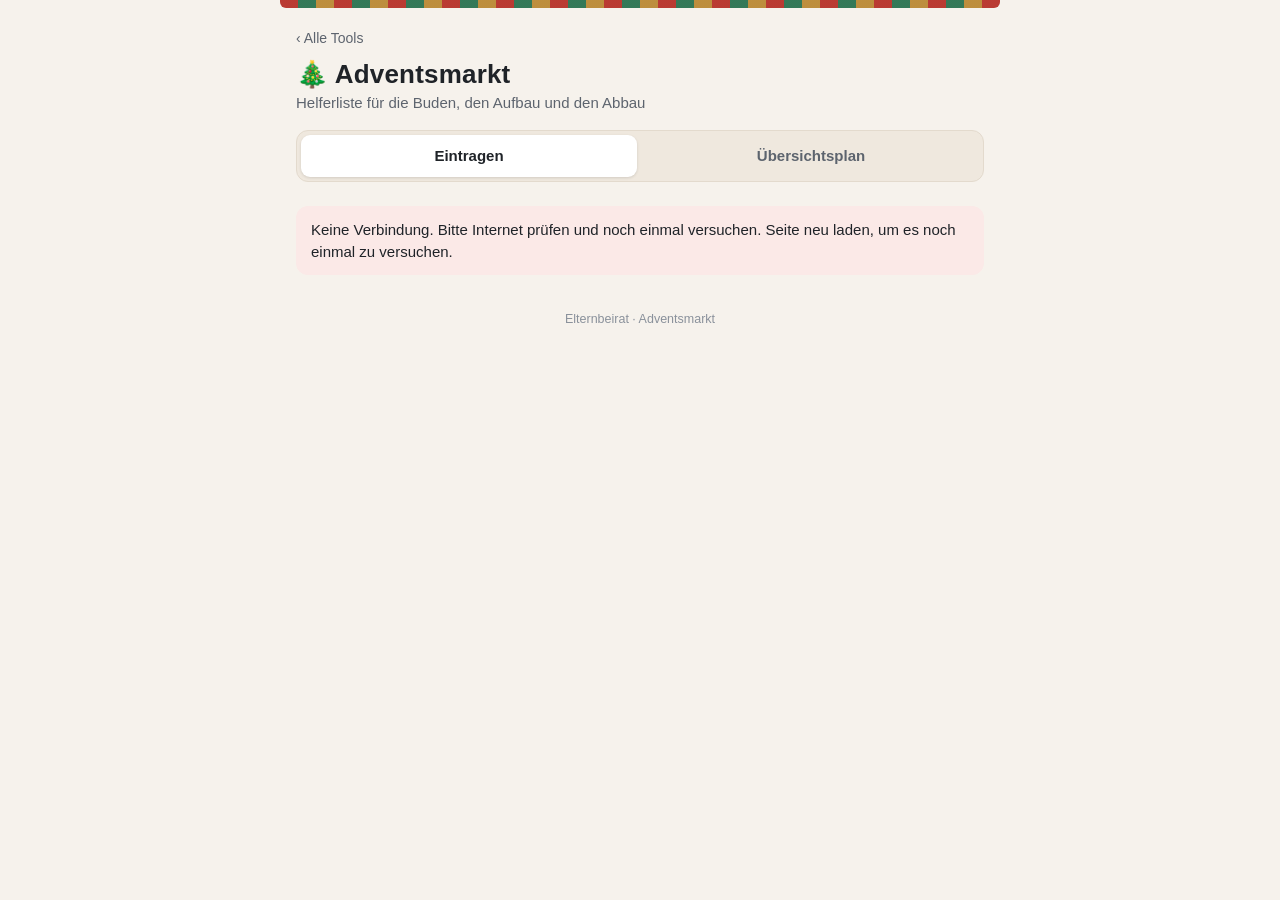
==== adventsmarkt/index.html @ a5491140 "Add files via upload" ====
<!DOCTYPE html>
<html lang="de">
<head>
<meta charset="UTF-8">
<meta name="viewport" content="width=device-width, initial-scale=1.0">
<meta name="theme-color" content="#b3261e">
<title>Adventsmarkt · Eintragen</title>
<link rel="icon" href="data:image/svg+xml,<svg xmlns='http://www.w3.org/2000/svg' viewBox='0 0 100 100'><text y='.9em' font-size='90'>🎄</text></svg>">
<link rel="stylesheet" href="style.css">
</head>
<body>
<div class="garland"></div>
<div class="wrap">
  <header class="top">
    <a class="back" href="../">‹ Alle Tools</a>
    <h1>🎄 <span id="titel">Adventsmarkt</span></h1>
    <div class="sub" id="untertitel">Helferliste für die Buden, den Aufbau und den Abbau</div>
    <nav class="tabs">
      <a href="./" aria-current="page">Eintragen</a>
      <a href="plan.html">Übersichtsplan</a>
    </nav>
  </header>

  <div id="loading" class="loading"><span class="spinner"></span> Lade aktuelle Belegung …</div>
  <div id="msg" class="notice err hidden" role="alert"></div>

  <!-- Bestätigung -->
  <section id="done" class="card hidden" aria-live="polite"></section>

  <!-- Einträge auf diesem Gerät -->
  <section id="mine" class="card mine hidden">
    <h2>Deine Einträge</h2>
    <div class="muted small">Auf diesem Gerät gespeichert.</div>
    <div id="mineList"></div>
  </section>

  <!-- Formular -->
  <section id="formCard" class="card hidden">
    <h2 id="formTitle">Eintragen</h2>
    <div class="muted small" id="formHint">Trag dich ein, die App teilt dir automatisch einen freien Platz zu.</div>
    <div id="adminBanner" class="notice info hidden"></div>
    <div id="fullBanner" class="notice info hidden"></div>

    <form id="form" novalidate>
      <label class="field" for="name">Dein Name</label>
      <input type="text" id="name" name="name" autocomplete="name" maxlength="60" placeholder="z. B. Anna Müller" required>

      <label class="field">Klasse deines Kindes</label>
      <div class="classes" id="klassen" role="radiogroup" aria-label="Klasse"></div>

      <label class="field">Welche Schicht?</label>
      <div class="stack" id="schichten" role="radiogroup" aria-label="Schicht"></div>

      <div id="rolleBox">
        <label class="field">Bude oder Springer?</label>
        <div class="stack" id="rollen" role="radiogroup" aria-label="Aufgabe"></div>
      </div>

      <label class="field">Hilfst du auch beim Auf- oder Abbau?</label>
      <div class="stack" id="aufabbau"></div>

      <div id="formErr" class="notice err hidden" role="alert"></div>
      <div class="actions">
        <button type="submit" class="btn primary block" id="submitBtn">Eintragen</button>
        <div class="row" id="editBtns" style="justify-content:space-between">
          <button type="button" class="btn" id="cancelBtn">Abbrechen</button>
          <button type="button" class="btn danger" id="deleteBtn">Eintrag löschen</button>
        </div>
      </div>
    </form>
    <p class="muted small" style="margin:16px 0 0">Dein Name und die Klasse deines Kindes stehen im Übersichtsplan, den alle mit dem Link sehen können. Die Angaben werden nur für die Organisation des Adventsmarkts genutzt, nicht weitergegeben und nach dem Markt gelöscht.</p>
  </section>

  <!-- Eintrag mit Code öffnen -->
  <section id="codeCard" class="card hidden">
    <h2>Eintrag ändern oder löschen</h2>
    <div class="muted small">Gib den Code ein, den du beim Eintragen bekommen hast.</div>
    <form id="codeForm" class="row" style="margin-top:12px;flex-wrap:nowrap">
      <input type="text" id="codeInput" placeholder="z. B. K7M-4QX" autocomplete="off" autocapitalize="characters" spellcheck="false" maxlength="9" style="text-transform:uppercase;letter-spacing:2px">
      <button type="submit" class="btn" id="codeBtn">Öffnen</button>
    </form>
    <div id="codeErr" class="notice err hidden" role="alert"></div>
    <div class="muted small" style="margin-top:10px">Code vergessen? Melde dich beim Elternbeirat.</div>
  </section>

  <div class="foot">Elternbeirat · Adventsmarkt</div>
</div>

<script src="config.js"></script>
<script src="app.js"></script>
<script>
(function () {
  'use strict';
  var $ = AM.$, $$ = AM.$$, esc = AM.esc;
  var S = null;          // aktueller Stand vom Server
  var editing = null;    // { entry, auth: {code} | {pin, id} }
  var params = new URLSearchParams(location.search);

  function showMsg(text) { var m = $('#msg'); m.textContent = text; m.classList.toggle('hidden', !text); }
  function formErr(text) { var m = $('#formErr'); m.textContent = text || ''; m.classList.toggle('hidden', !text); if (text) m.scrollIntoView({ block: 'center', behavior: 'smooth' }); }

  // ---------- Laden ----------
  function load() {
    if (!AM.apiUrl()) {
      $('#loading').classList.add('hidden');
      showMsg('Einrichtung fehlt: In adventsmarkt/config.js ist noch keine Web-App-URL eingetragen (siehe README).');
      return;
    }
    AM.api('state').then(function (r) {
      if (!r.ok) throw new Error(r.error);
      S = r.state;
      $('#loading').classList.add('hidden');
      renderHead();
      buildStatic();
      renderMine();
      renderForm();
      $('#formCard').classList.remove('hidden');
      $('#codeCard').classList.remove('hidden');
      var code = params.get('code');
      var adminId = params.get('admin');
      if (code) openByCode(code);
      else if (adminId && AM.getAdminPin()) openAdmin(adminId);
    }).catch(function (e) {
      $('#loading').classList.add('hidden');
      showMsg(e.message + ' Seite neu laden, um es noch einmal zu versuchen.');
    });
  }

  function renderHead() {
    var c = S.config;
    $('#titel').textContent = c.titel;
    $('#untertitel').textContent = c.datum + ' · Helferliste für Buden, Aufbau und Abbau';
    document.title = c.titel + ' · Eintragen';
  }

  // ---------- Formular aufbauen ----------
  function choice(type, name, value, title, desc, extraClass) {
    return '<label class="choice ' + (extraClass || '') + '"><input type="' + type + '" name="' + name + '" value="' + esc(value) + '">' +
      '<span><span class="t">' + title + '</span>' + (desc != null ? '<span class="d" data-desc="' + esc(value) + '">' + desc + '</span>' : '') + '</span></label>';
  }

  function buildStatic() {
    var c = S.config, z = c.zeiten;
    $('#klassen').innerHTML = c.klassen.map(function (k) { return choice('radio', 'klasse', k, esc(k)); }).join('');
    $('#schichten').innerHTML =
      choice('radio', 'schicht', '1', 'Schicht 1 · ' + esc(z.s1), '') +
      choice('radio', 'schicht', '2', 'Schicht 2 · ' + esc(z.s2), '') +
      choice('radio', 'schicht', 'beide', 'Beide Schichten · ' + esc(z.s1.split('–')[0]) + '–' + esc(z.s2.split('–')[1] || ''), '') +
      choice('radio', 'schicht', 'keine', 'Keine Schicht', 'Ich helfe nur beim Aufbau und/oder Abbau.');
    $('#rollen').innerHTML =
      choice('radio', 'rolle', 'bude', 'An einer Bude', '') +
      choice('radio', 'rolle', 'springer', 'Springer:in', '');
    $('#aufabbau').innerHTML =
      choice('checkbox', 'aufbau', 'aufbau', 'Aufbau · ' + esc(z.aufbau), '', 'check') +
      choice('checkbox', 'abbau', 'abbau', 'Abbau · ' + esc(z.abbau), '', 'check');
    $('#form').addEventListener('change', renderForm);
  }

  function val(name) { var el = $('input[name="' + name + '"]:checked'); return el ? el.value : ''; }
  function setDesc(value, html) { var d = $('[data-desc="' + value + '"]'); if (d) d.innerHTML = html; }
  function setEnabled(name, value, on) {
    var el = $('input[name="' + name + '"][value="' + value + '"]');
    el.disabled = !on;
    if (!on && el.checked) el.checked = false;
  }
  function frei(n, total, what, fullText) {
    return n > 0 ? 'noch ' + n + ' von ' + total + ' ' + what + ' frei' : '<span class="full">' + fullText + '</span>';
  }

  function renderForm() {
    if (!S) return;
    var c = S.config, f = AM.freeCounts(S, editing && editing.entry.id);
    var budeTotal = c.buden * c.proBude;
    var a1 = f.s1.bude > 0 || f.s1.springer > 0;
    var a2 = f.s2.bude > 0 || f.s2.springer > 0;
    var bothBude = f.s1.bude > 0 && f.s2.bude > 0, bothSpr = f.s1.springer > 0 && f.s2.springer > 0;
    var aAuf = f.aufbau > 0, aAb = f.abbau > 0;

    function shiftDesc(fs) {
      return frei(fs.bude, budeTotal, 'Budenplätzen', 'Buden voll') + ' · ' + frei(fs.springer, c.springer, 'Springer-Plätzen', 'Springer voll');
    }
    setDesc('1', shiftDesc(f.s1));
    setDesc('2', shiftDesc(f.s2));
    setDesc('beide', bothBude || bothSpr ? 'Wir versuchen, dich beide Stunden an dieselbe Bude zu setzen.' : '<span class="full">nicht mehr möglich</span>');
    setEnabled('schicht', '1', a1);
    setEnabled('schicht', '2', a2);
    setEnabled('schicht', 'beide', bothBude || bothSpr);
    setEnabled('schicht', 'keine', aAuf || aAb || (editing && (editing.entry.aufbau || editing.entry.abbau)));

    // keine Schicht frei -> Hinweis und Auf-/Abbau anbieten
    var noShift = !a1 && !a2;
    var fb = $('#fullBanner');
    if (noShift && (aAuf || aAb)) {
      fb.innerHTML = '<b>Alle Schichten an den Buden sind besetzt.</b> Beim ' +
        (aAuf && aAb ? 'Aufbau und Abbau' : aAuf ? 'Aufbau' : 'Abbau') + ' wird aber noch Hilfe gebraucht. Magst du dort mit anpacken?';
      fb.classList.remove('hidden');
      if (!val('schicht')) $('input[name="schicht"][value="keine"]').checked = true;
    } else fb.classList.add('hidden');

    var allFull = noShift && !aAuf && !aAb;
    $('#form').classList.toggle('hidden', allFull && !editing);
    if (allFull && !editing) { fb.innerHTML = '<b>Alle Plätze sind vergeben.</b> Vielen Dank an alle, die sich eingetragen haben!'; fb.classList.remove('hidden'); }

    // Rolle
    var sch = val('schicht');
    $('#rolleBox').classList.toggle('hidden', !sch || sch === 'keine');
    var bude = sch === '1' ? f.s1.bude > 0 : sch === '2' ? f.s2.bude > 0 : sch === 'beide' ? bothBude : true;
    var spr = sch === '1' ? f.s1.springer > 0 : sch === '2' ? f.s2.springer > 0 : sch === 'beide' ? bothSpr : true;
    setEnabled('rolle', 'bude', bude);
    setEnabled('rolle', 'springer', spr);
    setDesc('bude', bude ? 'Verkauf zu zweit an einer der ' + c.buden + ' Buden.' : '<span class="full">in dieser Schicht voll</span>');
    setDesc('springer', spr ? 'Springt bei Pausen und Engpässen ein. Je ein:e Springer:in ist für zwei Buden zuständig.' : '<span class="full">in dieser Schicht voll</span>');
    if (sch && sch !== 'keine' && !val('rolle')) {
      if (bude && !spr) $('input[name="rolle"][value="bude"]').checked = true;
      if (spr && !bude) $('input[name="rolle"][value="springer"]').checked = true;
    }

    // Auf-/Abbau (eigener Platz zählt als frei)
    setEnabled('aufbau', 'aufbau', aAuf);
    setEnabled('abbau', 'abbau', aAb);
    setDesc('aufbau', frei(f.aufbau, c.aufbau, 'Plätzen', 'alle Plätze vergeben'));
    setDesc('abbau', frei(f.abbau, c.abbau, 'Plätzen', 'alle Plätze vergeben'));
  }

  // ---------- Meine Einträge ----------
  function summary(x) {
    var z = S.config.zeiten, parts = [];
    if (x.aufbau) parts.push('Aufbau');
    if (x.s1) parts.push('Schicht 1: ' + AM.slotText(x.s1));
    if (x.s2) parts.push('Schicht 2: ' + AM.slotText(x.s2));
    if (x.abbau) parts.push('Abbau');
    return parts.join(' · ');
  }

  function renderMine() {
    var mine = AM.loadMine();
    var byId = {};
    S.entries.forEach(function (x) { byId[x.id] = x; });
    var list = mine.filter(function (m) { if (byId[m.id]) return true; AM.forgetMine(m.id); return false; });
    $('#mine').classList.toggle('hidden', !list.length);
    $('#mineList').innerHTML = list.map(function (m) {
      var x = byId[m.id];
      return '<div class="item"><div class="who">' + esc(x.name) + ' <span class="muted">(' + esc(x.klasse) + ')</span></div>' +
        '<div class="small muted">' + esc(summary(x)) + '</div>' +
        '<div class="small muted">Code: <b>' + esc(AM.fmtCode(m.code)) + '</b></div>' +
        '<div class="row" style="margin-top:8px"><button class="btn small" data-edit="' + esc(m.id) + '">Ändern</button>' +
        '<button class="btn small danger" data-del="' + esc(m.id) + '">Löschen</button></div></div>';
    }).join('');
  }

  $('#mineList').addEventListener('click', function (ev) {
    var t = ev.target.closest('button'); if (!t) return;
    var id = t.dataset.edit || t.dataset.del;
    var m = AM.loadMine().filter(function (x) { return x.id === id; })[0];
    if (!m) return;
    if (t.dataset.edit) {
      AM.busy(t, true, 'Lade …');
      AM.api('get', { code: m.code, id: m.id }).then(function (r) {
        AM.busy(t, false);
        if (!r.ok) { showMsg(r.error); return; }
        S = r.state; startEdit(r.entry, { code: m.code });
      }).catch(function (e) { AM.busy(t, false); showMsg(e.message); });
    } else {
      var x = S.entries.filter(function (e) { return e.id === id; })[0];
      if (!confirm('Eintrag von ' + (x ? x.name : 'dir') + ' wirklich löschen? Die Plätze werden wieder frei.')) return;
      AM.busy(t, true, 'Lösche …');
      AM.api('delete', { code: m.code, id: m.id }).then(function (r) {
        if (!r.ok) { AM.busy(t, false); showMsg(r.error); return; }
        AM.forgetMine(id); S = r.state; renderMine(); renderForm(); showMsg('');
        flash('Der Eintrag wurde gelöscht.');
      }).catch(function (e) { AM.busy(t, false); showMsg(e.message); });
    }
  });

  function flash(text) {
    var d = $('#done');
    d.innerHTML = '<div class="notice ok" style="margin:0">' + esc(text) + '</div>';
    d.classList.remove('hidden');
    $('#formCard').classList.remove('hidden');
    $('#codeCard').classList.remove('hidden');
    d.scrollIntoView({ block: 'center', behavior: 'smooth' });
  }

  // ---------- Bearbeiten ----------
  function startEdit(entry, auth) {
    editing = { entry: entry, auth: auth };
    $('#done').classList.add('hidden');
    $('#formCard').classList.remove('hidden');
    $('#codeCard').classList.remove('hidden');
    $('#form').reset();
    $('#name').value = entry.name;
    var k = $('input[name="klasse"][value="' + entry.klasse + '"]'); if (k) k.checked = true;
    var sch = entry.s1 && entry.s2 ? 'beide' : entry.s1 ? '1' : entry.s2 ? '2' : 'keine';
    $('input[name="schicht"][value="' + sch + '"]').checked = true;
    var slot = entry.s1 || entry.s2;
    if (slot) $('input[name="rolle"][value="' + (/^Springer/.test(slot) ? 'springer' : 'bude') + '"]').checked = true;
    $('input[name="aufbau"]').checked = !!entry.aufbau;
    $('input[name="abbau"]').checked = !!entry.abbau;
    $('#formTitle').textContent = 'Eintrag ändern';
    $('#formHint').textContent = 'Aktuell: ' + summary(entry) + '. Bleibt deine Schicht gleich, behältst du deinen Platz.';
    $('#submitBtn').textContent = 'Änderungen speichern';
    $('#editBtns').classList.remove('hidden');
    var ab = $('#adminBanner');
    if (auth.pin) { ab.textContent = 'Verwaltung: Du bearbeitest den Eintrag von ' + entry.name + ' (Code ' + AM.fmtCode(entry.code) + ').'; ab.classList.remove('hidden'); }
    else ab.classList.add('hidden');
    formErr('');
    renderForm();
    $('#formCard').scrollIntoView({ behavior: 'smooth', block: 'start' });
  }

  function stopEdit() {
    editing = null;
    $('#form').reset();
    $('#formTitle').textContent = 'Eintragen';
    $('#formHint').textContent = 'Trag dich ein, die App teilt dir automatisch einen freien Platz zu.';
    $('#submitBtn').textContent = 'Eintragen';
    $('#editBtns').classList.add('hidden');
    $('#adminBanner').classList.add('hidden');
    formErr('');
    if (params.has('code') || params.has('admin')) history.replaceState(null, '', location.pathname);
    renderForm();
  }

  $('#cancelBtn').addEventListener('click', stopEdit);
  $('#deleteBtn').addEventListener('click', function () {
    if (!editing) return;
    if (!confirm('Eintrag von ' + editing.entry.name + ' wirklich löschen? Die Plätze werden wieder frei.')) return;
    var btn = this; AM.busy(btn, true, 'Lösche …');
    AM.api('delete', Object.assign({ id: editing.entry.id }, editing.auth)).then(function (r) {
      AM.busy(btn, false);
      if (!r.ok) { formErr(r.error); return; }
      AM.forgetMine(editing.entry.id); S = r.state; stopEdit(); renderMine();
      flash('Der Eintrag wurde gelöscht.');
    }).catch(function (e) { AM.busy(btn, false); formErr(e.message); });
  });

  function openByCode(code) {
    var btn = $('#codeBtn'); AM.busy(btn, true, '…');
    $('#codeErr').classList.add('hidden');
    AM.api('get', { code: code }).then(function (r) {
      AM.busy(btn, false);
      if (!r.ok) { $('#codeErr').textContent = r.error; $('#codeErr').classList.remove('hidden'); return; }
      S = r.state; AM.rememberMine(r.entry); renderMine();
      startEdit(r.entry, { code: r.entry.code });
    }).catch(function (e) { AM.busy(btn, false); $('#codeErr').textContent = e.message; $('#codeErr').classList.remove('hidden'); });
  }

  function openAdmin(id) {
    AM.api('get', { pin: AM.getAdminPin(), id: id }).then(function (r) {
      if (!r.ok) { showMsg(r.error); return; }
      S = r.state; startEdit(r.entry, { pin: AM.getAdminPin() });
    }).catch(function (e) { showMsg(e.message); });
  }

  $('#codeForm').addEventListener('submit', function (ev) {
    ev.preventDefault();
    var c = $('#codeInput').value.toUpperCase().replace(/[^A-Z0-9]/g, '');
    if (c.length !== 6) { $('#codeErr').textContent = 'Der Code hat 6 Zeichen.'; $('#codeErr').classList.remove('hidden'); return; }
    openByCode(c);
  });

  // ---------- Absenden ----------
  $('#form').addEventListener('submit', function (ev) {
    ev.preventDefault();
    formErr('');
    var data = {
      name: $('#name').value.replace(/\s+/g, ' ').trim(),
      klasse: val('klasse'),
      schicht: val('schicht'),
      rolle: val('rolle'),
      aufbau: $('input[name="aufbau"]').checked,
      abbau: $('input[name="abbau"]').checked
    };
    if (data.name.length < 2) { formErr('Bitte deinen Namen eintragen.'); $('#name').focus(); return; }
    if (!data.klasse) return formErr('Bitte die Klasse deines Kindes auswählen.');
    if (!data.schicht) return formErr('Bitte eine Schicht auswählen.');
    if (data.schicht !== 'keine' && !data.rolle) return formErr('Bitte auswählen: an einer Bude oder als Springer:in.');
    if (data.schicht === 'keine' && !data.aufbau && !data.abbau) return formErr('Bitte Aufbau und/oder Abbau ankreuzen.');
    if (data.schicht === 'keine') data.rolle = '';

    if (!editing) {
      var dup = S.entries.filter(function (x) { return x.name.toLowerCase() === data.name.toLowerCase(); })[0];
      if (dup && !confirm('Es gibt schon einen Eintrag für „' + dup.name + '“. Trotzdem einen weiteren anlegen?\n\nZum Ändern deines bisherigen Eintrags auf „Abbrechen“ tippen und unten deinen Code eingeben.')) return;
    }

    var btn = $('#submitBtn');
    AM.busy(btn, true, editing ? 'Speichere …' : 'Trage ein …');
    var call = editing
      ? AM.api('update', Object.assign({ id: editing.entry.id, data: data }, editing.auth))
      : AM.api('create', { data: data });
    var wasEdit = !!editing, wasAdmin = editing && editing.auth.pin;
    call.then(function (r) {
      AM.busy(btn, false);
      if (r.state) S = r.state;
      if (!r.ok) { renderForm(); formErr(r.error); return; }
      if (!wasAdmin) AM.rememberMine(r.entry);
      stopEdit();
      $('#form').reset(); renderForm();
      renderMine();
      showDone(r.entry, wasEdit, wasAdmin);
    }).catch(function (e) { AM.busy(btn, false); formErr(e.message); });
  });

  // ---------- Bestätigung ----------
  function showDone(x, wasEdit, wasAdmin) {
    var z = S.config.zeiten, items = [];
    function partners(sh) {
      return S.entries.filter(function (e) { return e.id !== x.id && e[sh] === x[sh]; })
        .map(function (e) { return esc(e.name) + ' (' + esc(e.klasse) + ')'; });
    }
    function shiftItem(sh, nr) {
      var v = x[sh]; if (!v) return;
      var m = v.match(/^Springer (\d+)$/), txt;
      if (m) txt = 'Springer:in für ' + AM.springerBuden(Number(m[1]));
      else {
        var p = partners(sh);
        txt = v + (p.length ? ', zusammen mit ' + p.join(', ') : ', dein:e Partner:in wird noch gesucht');
      }
      items.push('<li><b>Schicht ' + nr + ' · ' + esc(z[sh]) + '</b>' + txt + '</li>');
    }
    if (x.aufbau) items.push('<li><b>Aufbau · ' + esc(z.aufbau) + '</b>Danke fürs Mit-Anpacken!</li>');
    shiftItem('s1', 1); shiftItem('s2', 2);
    if (x.abbau) items.push('<li><b>Abbau · ' + esc(z.abbau) + '</b>Danke fürs Mit-Aufräumen!</li>');
    var link = location.origin + location.pathname + '?code=' + x.code;
    var d = $('#done');
    d.innerHTML =
      '<h2>' + (wasEdit ? 'Änderung gespeichert' : 'Danke, ' + esc(x.name.split(' ')[0]) + '!') + '</h2>' +
      '<div class="muted">' + (wasAdmin ? 'Eintrag von ' + esc(x.name) + ':' : 'Du bist eingeteilt:') + '</div>' +
      '<ul class="assign">' + items.join('') + '</ul>' +
      (wasAdmin ? '' :
      '<div class="codebox"><div class="lbl">Dein persönlicher Code</div><div class="code">' + esc(AM.fmtCode(x.code)) + '</div></div>' +
      '<div class="small muted">Dieses Gerät merkt sich deinen Eintrag. Von einem anderen Gerät aus kannst du ihn mit dem Code ändern oder löschen. Am besten Code oder Link kurz notieren.</div>') +
      '<div class="actions">' +
      (wasAdmin ? '' : '<button class="btn" id="copyLink">Link zum Ändern kopieren</button>') +
      '<a class="btn primary" href="plan.html">Zum Übersichtsplan</a>' +
      '<button class="linkbtn" id="another">Noch jemanden eintragen</button></div>';
    d.classList.remove('hidden');
    $('#formCard').classList.add('hidden');
    $('#codeCard').classList.add('hidden');
    window.scrollTo({ top: 0, behavior: 'smooth' });
    var cl = $('#copyLink');
    if (cl) cl.addEventListener('click', function () {
      var ok = function () { cl.textContent = '✓ Link kopiert'; };
      if (navigator.clipboard && navigator.clipboard.writeText) navigator.clipboard.writeText(link).then(ok, function () { prompt('Link zum Kopieren:', link); });
      else prompt('Link zum Kopieren:', link);
    });
    $('#another').addEventListener('click', function () {
      d.classList.add('hidden');
      $('#formCard').classList.remove('hidden'); $('#codeCard').classList.remove('hidden');
      $('#formCard').scrollIntoView({ behavior: 'smooth' }); $('#name').focus();
    });
  }

  $('#editBtns').classList.add('hidden');
  load();
})();
</script>
</body>
</html>
---- adventsmarkt/style.css ----
:root{
  --bg:#f6f2ec; --bg2:#efe8de; --card:#ffffff; --card2:#fbf8f4;
  --line:#e3dacd; --ink:#1f2328; --mut:#5d646e; --mut2:#8a919b;
  --red:#b3261e; --red-ink:#ffffff; --red-soft:#fbe9e7;
  --green:#1e6b47; --green-soft:#e3f1e9; --gold:#b7832a; --gold-soft:#f8eedb;
  --focus:#2563eb; --shadow:0 6px 24px rgba(60,40,20,.08);
  color-scheme:light;
}
@media (prefers-color-scheme:dark){
  :root{
    --bg:#111418; --bg2:#171b21; --card:#1b2027; --card2:#20262e;
    --line:#2d343e; --ink:#eef1f5; --mut:#a6afbb; --mut2:#7c8592;
    --red:#e5534b; --red-ink:#ffffff; --red-soft:#3a1f1e;
    --green:#4cc38a; --green-soft:#16322a; --gold:#e3b158; --gold-soft:#352a17;
    --focus:#7aa2ff; --shadow:0 8px 28px rgba(0,0,0,.4);
    color-scheme:dark;
  }
}
*{box-sizing:border-box;-webkit-tap-highlight-color:transparent}
html,body{margin:0;padding:0}
body{
  font-family:-apple-system,BlinkMacSystemFont,"Segoe UI",Roboto,Helvetica,Arial,sans-serif;
  background:var(--bg); color:var(--ink); min-height:100vh; padding:0 0 64px;
  -webkit-font-smoothing:antialiased; line-height:1.45; font-size:16px;
}
.garland{
  height:8px; max-width:720px; margin:0 auto;
  background:repeating-linear-gradient(90deg,var(--red) 0 18px,var(--green) 18px 36px,var(--gold) 36px 54px);
  border-radius:0 0 6px 6px; opacity:.9;
}
.wrap{max-width:720px;margin:0 auto;padding:0 16px}
header.top{padding:18px 0 4px}
.back{color:var(--mut);text-decoration:none;font-size:14px}
.back:hover{color:var(--ink)}
h1{margin:10px 0 2px;font-size:26px;line-height:1.2;font-weight:800;letter-spacing:.2px}
h1 .hl{color:var(--red)}
.sub{color:var(--mut);font-size:15px}
nav.tabs{display:flex;gap:6px;margin:16px 0 4px;background:var(--bg2);padding:4px;border-radius:12px;border:1px solid var(--line)}
nav.tabs a{flex:1;text-align:center;padding:10px 8px;border-radius:9px;text-decoration:none;color:var(--mut);font-weight:600;font-size:15px}
nav.tabs a[aria-current="page"]{background:var(--card);color:var(--ink);box-shadow:0 1px 3px rgba(0,0,0,.12)}

.card{background:var(--card);border:1px solid var(--line);border-radius:16px;padding:18px;margin-top:16px;box-shadow:var(--shadow)}
.card h2{margin:0 0 4px;font-size:20px}
.card h3{margin:18px 0 8px;font-size:16px}
.muted{color:var(--mut)} .small{font-size:13.5px}
.hidden{display:none !important}

.notice{border-radius:12px;padding:12px 14px;margin-top:16px;font-size:15px;border:1px solid var(--line);background:var(--card2)}
.notice.info{background:var(--gold-soft);border-color:transparent}
.notice.ok{background:var(--green-soft);border-color:transparent}
.notice.err{background:var(--red-soft);border-color:transparent}

label.field{display:block;font-weight:650;margin:18px 0 6px}
label.field .opt{font-weight:400;color:var(--mut);font-size:14px}
input[type=text],input[type=tel]{
  width:100%;font:inherit;font-size:16px;padding:12px 14px;border-radius:12px;
  border:1.5px solid var(--line);background:var(--card2);color:var(--ink);
}
#codeInput::placeholder{text-transform:none;letter-spacing:normal}
input:focus-visible,button:focus-visible,a:focus-visible,.choice input:focus-visible+span{outline:3px solid var(--focus);outline-offset:2px}

.classes{display:grid;grid-template-columns:repeat(3,1fr);gap:8px}
.choice{position:relative;display:block;cursor:pointer}
.choice input{position:absolute;opacity:0;pointer-events:none}
.choice>span{
  display:block;border:1.5px solid var(--line);background:var(--card2);border-radius:12px;
  padding:11px 12px;transition:border-color .12s,background .12s;
}
.classes .choice>span{text-align:center;font-weight:650;padding:10px 4px}
.choice input:checked+span{border-color:var(--red);background:var(--red-soft)}
.choice input:disabled+span{opacity:.5;cursor:not-allowed;text-decoration:none}
.choice .t{display:block;font-weight:650}
.choice .d{display:block;color:var(--mut);font-size:13.5px;margin-top:2px}
.choice .full{color:var(--red);font-weight:600}
.stack{display:grid;gap:8px}
.check>span{padding-left:44px;position:relative}
.check>span::before{
  content:"";position:absolute;left:12px;top:50%;width:22px;height:22px;margin-top:-11px;
  border-radius:6px;border:2px solid var(--mut2);background:var(--card);
}
.check input:checked+span::before{background:var(--red);border-color:var(--red)}
.check input:checked+span::after{
  content:"";position:absolute;left:19px;top:50%;width:6px;height:11px;margin-top:-8px;
  border:solid #fff;border-width:0 2.5px 2.5px 0;transform:rotate(45deg);
}

.btn{
  display:inline-flex;align-items:center;justify-content:center;gap:8px;
  font:inherit;font-weight:700;font-size:16px;padding:13px 18px;border-radius:12px;cursor:pointer;
  border:1.5px solid var(--line);background:var(--card2);color:var(--ink);text-decoration:none;
}
.btn.primary{background:var(--red);border-color:var(--red);color:var(--red-ink)}
.btn.danger{color:var(--red);border-color:var(--red)}
.btn.small{font-size:14px;padding:8px 12px;border-radius:10px}
.btn.block{width:100%}
.btn:disabled{opacity:.55;cursor:wait}
.row{display:flex;gap:8px;flex-wrap:wrap;align-items:center}
.row.end{justify-content:flex-end}
.actions{margin-top:22px;display:grid;gap:10px}
.linkbtn{background:none;border:none;color:var(--mut);font:inherit;font-size:14px;text-decoration:underline;cursor:pointer;padding:6px 0}

.codebox{
  margin:14px 0 6px;padding:14px;border-radius:14px;text-align:center;
  background:var(--gold-soft);border:1.5px dashed var(--gold);
}
.codebox .lbl{font-size:13.5px;color:var(--mut)}
.codebox .code{font-family:ui-monospace,SFMono-Regular,Menlo,Consolas,monospace;font-size:30px;font-weight:800;letter-spacing:3px;margin-top:2px}
ul.assign{margin:10px 0 0;padding:0;list-style:none}
ul.assign li{padding:8px 0;border-top:1px solid var(--line)}
ul.assign li:first-child{border-top:none}
ul.assign b{display:block}

.mine .item{border-top:1px solid var(--line);padding:12px 0}
.mine .item:first-of-type{border-top:none}
.mine .item .who{font-weight:700}

.spinner{width:16px;height:16px;border-radius:50%;border:2.5px solid currentColor;border-right-color:transparent;animation:spin .8s linear infinite;display:inline-block}
@keyframes spin{to{transform:rotate(360deg)}}
.loading{display:flex;align-items:center;gap:10px;color:var(--mut);padding:24px 0}

/* Übersichtsplan */
.stats{display:grid;grid-template-columns:repeat(2,1fr);gap:8px;margin-top:16px}
@media (min-width:560px){.stats{grid-template-columns:repeat(4,1fr)}}
.stat{background:var(--card);border:1px solid var(--line);border-radius:12px;padding:10px 12px}
.stat .k{font-size:13px;color:var(--mut)}
.stat .v{font-size:20px;font-weight:800}
.bar{height:6px;border-radius:3px;background:var(--bg2);margin-top:6px;overflow:hidden}
.bar>i{display:block;height:100%;background:var(--green)}
table.plan{width:100%;border-collapse:collapse;font-size:15px}
table.plan th,table.plan td{border:1px solid var(--line);padding:8px 9px;vertical-align:top;text-align:left}
table.plan th{background:var(--bg2);font-size:13px;color:var(--mut);font-weight:700}
table.plan td.unit{font-weight:700;white-space:nowrap;width:1%}
table.plan td.sp{background:var(--card2);width:34%}
.p{display:block}
.p+.p{margin-top:4px}
.p .kl{color:var(--mut);font-size:13px}
.free{color:var(--mut2);font-style:italic}
.free::before{content:"○ "}
ol.list{margin:0;padding-left:26px}
ol.list li{padding:4px 0}
.admin-tools{display:inline-flex;gap:4px;margin-left:6px;vertical-align:middle}
.admin-tools button{font-size:12px;padding:2px 7px;border-radius:7px;border:1px solid var(--line);background:var(--card);color:var(--ink);cursor:pointer}
.admin-meta{display:block;font-size:12.5px;color:var(--mut)}
.foot{text-align:center;color:var(--mut2);font-size:12.5px;margin-top:34px;line-height:1.6}
@media print{
  body{background:#fff;color:#000;padding:0}
  .garland,nav.tabs,.noprint,.foot,.back{display:none !important}
  .card{box-shadow:none;border:none;padding:0}
}
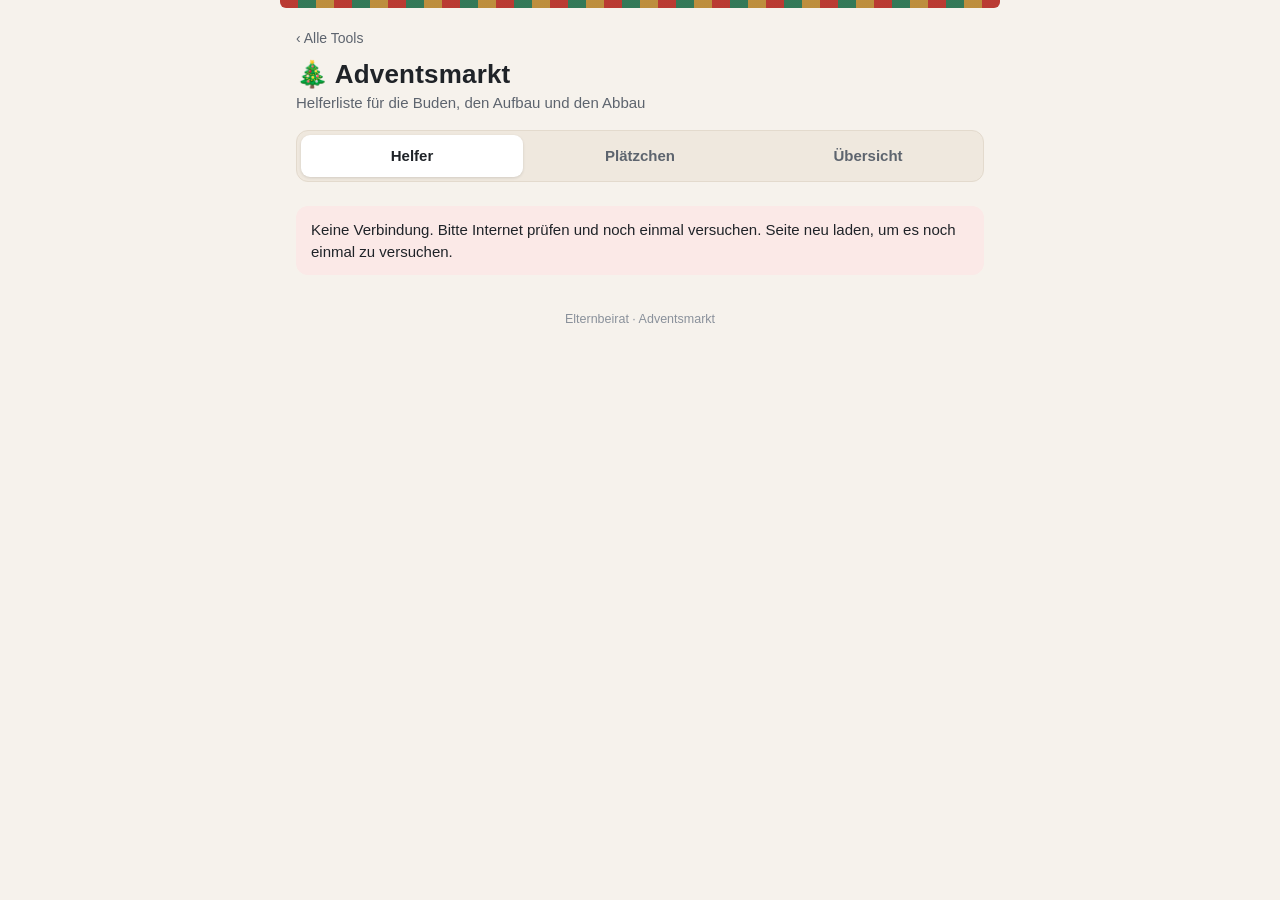
==== commit 4eab9f8f: "Add files via upload" ====
--- a/adventsmarkt/index.html
+++ b/adventsmarkt/index.html
@@ -16,8 +16,9 @@
     <h1>🎄 <span id="titel">Adventsmarkt</span></h1>
     <div class="sub" id="untertitel">Helferliste für die Buden, den Aufbau und den Abbau</div>
     <nav class="tabs">
-      <a href="./" aria-current="page">Eintragen</a>
-      <a href="plan.html">Übersichtsplan</a>
+      <a href="./" aria-current="page">Helfer</a>
+      <a href="plaetzchen.html">Plätzchen</a>
+      <a href="plan.html">Übersicht</a>
     </nav>
   </header>
 
@@ -68,7 +69,7 @@
         </div>
       </div>
     </form>
-    <p class="muted small" style="margin:16px 0 0">Dein Name und die Klasse deines Kindes stehen im Übersichtsplan, den alle mit dem Link sehen können. Die Angaben werden nur für die Organisation des Adventsmarkts genutzt, nicht weitergegeben und nach dem Markt gelöscht.</p>
+    <p class="muted small" style="margin:16px 0 0">Dein Name und die Klasse deines Kindes stehen in der Übersicht, die alle mit dem Link sehen können. Die Angaben werden nur für die Organisation des Adventsmarkts genutzt, nicht weitergegeben und nach dem Markt gelöscht.</p>
   </section>
 
   <!-- Eintrag mit Code öffnen -->
@@ -432,7 +433,7 @@
       '<div class="small muted">Dieses Gerät merkt sich deinen Eintrag. Von einem anderen Gerät aus kannst du ihn mit dem Code ändern oder löschen. Am besten Code oder Link kurz notieren.</div>') +
       '<div class="actions">' +
       (wasAdmin ? '' : '<button class="btn" id="copyLink">Link zum Ändern kopieren</button>') +
-      '<a class="btn primary" href="plan.html">Zum Übersichtsplan</a>' +
+      '<a class="btn primary" href="plan.html">Zur Übersicht</a>' +
       '<button class="linkbtn" id="another">Noch jemanden eintragen</button></div>';
     d.classList.remove('hidden');
     $('#formCard').classList.add('hidden');
--- a/adventsmarkt/style.css
+++ b/adventsmarkt/style.css
@@ -147,3 +147,49 @@
   .garland,nav.tabs,.noprint,.foot,.back{display:none !important}
   .card{box-shadow:none;border:none;padding:0}
 }
+
+/* Plätzchen: Kickstarter-Balken */
+.goal{margin-top:4px}
+.goal-head{display:flex;justify-content:space-between;align-items:flex-end;gap:10px;flex-wrap:wrap}
+.goal-num{font-size:40px;font-weight:850;line-height:1;color:var(--red)}
+.goal.compact .goal-num{font-size:30px}
+.goal-unit{font-weight:700;font-size:17px}
+.goal-sub{color:var(--mut);font-size:13.5px}
+.goal-track{position:relative;height:18px;border-radius:9px;background:var(--bg2);border:1px solid var(--line);margin-top:12px;overflow:hidden}
+.goal-track i{position:absolute;top:0;bottom:0;left:0}
+.goal-track .f1{background:var(--green)}
+.goal-track .f2{background:var(--gold)}
+.goal-track .f3{background:repeating-linear-gradient(45deg,var(--red) 0 8px,#d9483f 8px 16px)}
+.goal-track .mark{position:absolute;top:-2px;bottom:-2px;width:2px;margin-left:-1px;background:var(--ink);opacity:.55}
+.goal-labels{position:relative;height:20px;font-size:12px;color:var(--mut);margin-top:3px}
+.goal-labels span{position:absolute;transform:translateX(-50%);white-space:nowrap}
+.goal-labels span.bonus{right:0;transform:none;font-style:italic}
+.goal-msg{margin-top:6px;font-size:15px}
+
+/* Plätzchen: Formular */
+.chips{display:flex;flex-wrap:wrap;gap:6px;margin-top:8px}
+.chip{border:1.5px solid var(--line);background:var(--card2);color:var(--ink);border-radius:999px;padding:6px 11px;font:inherit;font-size:14px;cursor:pointer}
+.chip.wish{border-color:var(--gold);background:var(--gold-soft)}
+.chip.full{opacity:.55;text-decoration:line-through;cursor:default}
+.chip .n{color:var(--mut);font-size:12.5px;margin-left:4px}
+.hint{margin-top:8px;font-size:14px;border-radius:10px;padding:9px 12px;background:var(--card2);border:1px solid var(--line)}
+.hint.good{background:var(--green-soft);border-color:transparent}
+.hint.warn{background:var(--gold-soft);border-color:transparent}
+.hint.bad{background:var(--red-soft);border-color:transparent}
+input[type=number]{width:100%;font:inherit;font-size:16px;padding:12px 14px;border-radius:12px;border:1.5px solid var(--line);background:var(--card2);color:var(--ink)}
+.calc{color:var(--mut);font-size:14px;margin-top:6px}
+.infobox{display:grid;gap:4px;font-size:14.5px}
+.infobox b{font-weight:650}
+
+/* Übersicht: Unterreiter */
+.subtabs{display:flex;gap:8px;margin-top:16px}
+.subtabs button{flex:1;font:inherit;font-weight:650;font-size:15px;padding:10px;border-radius:10px;border:1.5px solid var(--line);background:var(--card2);color:var(--mut);cursor:pointer}
+.subtabs button[aria-selected="true"]{border-color:var(--red);color:var(--ink);background:var(--card)}
+.wishlist{list-style:none;margin:0;padding:0;display:grid;grid-template-columns:1fr;gap:4px}
+@media (min-width:560px){.wishlist{grid-template-columns:1fr 1fr}}
+.wishlist li{padding:6px 0;border-bottom:1px solid var(--line)}
+.wishlist .ok{color:var(--green);font-weight:700}
+.wishlist .open{color:var(--gold);font-weight:700}
+table.plan td.num,table.plan th.num{text-align:right;white-space:nowrap}
+table.plan.keks{table-layout:fixed}
+table.plan.keks td{overflow-wrap:anywhere;hyphens:auto}
